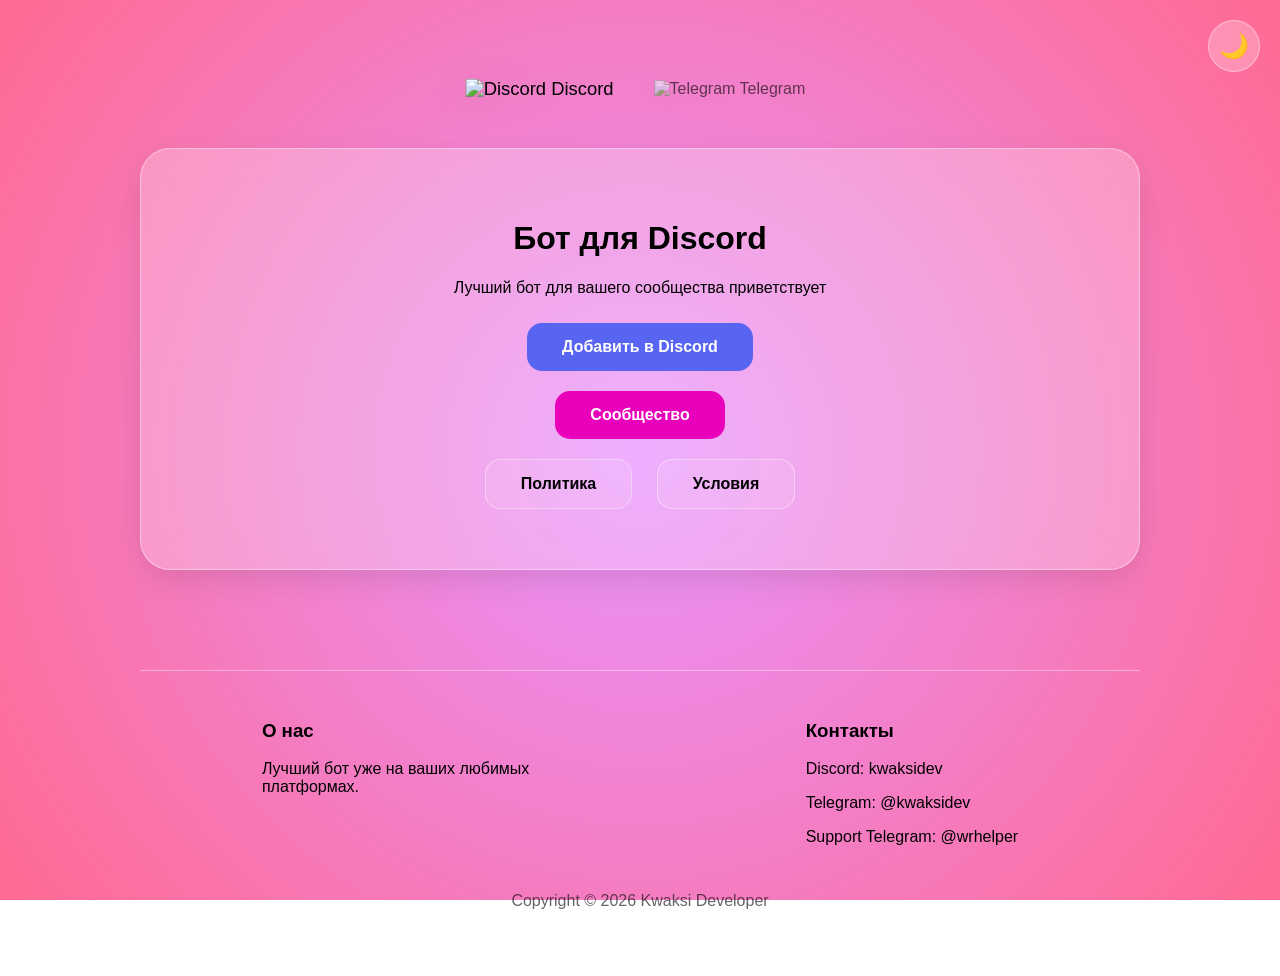
==== index.html @ 1a46faab "Add files via upload" ====
<!DOCTYPE html>
<html lang="ru">
<head>
    <meta charset="UTF-8">
    <meta name="viewport" content="width=device-width, initial-scale=1.0">
    <title>Куниметр</title>
    <link rel="icon" type="image/png" href="logo.png">
    <link rel="stylesheet" href="style.css">
</head>
<body data-theme="light">

    <div class="theme-switch" onclick="toggleTheme()">
        <span id="theme-icon">🌙</span>
    </div>

    <div class="container">
        <div class="platform-selector">
            <div class="option active" onclick="switchPlatform('discord')">
                <img src="https://cdn-icons-png.flaticon.com/512/5968/5968756.png" alt="Discord">
                <span>Discord</span>
            </div>
            <div class="option" onclick="switchPlatform('telegram')">
                <img src="https://cdn-icons-png.flaticon.com/512/5968/5968804.png" alt="Telegram">
                <span>Telegram</span>
            </div>
        </div>

        <div id="discord" class="page active">
            <h1>Бот для Discord</h1>
            <p>Лучший бот для вашего сообщества приветствует</p>
            <div class="links">
                <a href="https://discord.com/oauth2/authorize?client_id=1482764179583795391&permissions=8&integration_type=0&scope=bot" class="btn discord-btn">Добавить в Discord</a>
            </div>
            <div class="links">
                <a href="https://discord.gg/hZXK2AmrRy" class="btn three">Сообщество</a>
            </div>
            <div class="links">
                <a href="https://telegra.ph/Privacy-Policy-03-16-100" class="btn secondary">Политика</a>
                <a href="https://telegra.ph/Terms-of-Service-03-16-6" class="btn secondary">Условия</a>
            </div>
        </div>

        <div id="telegram" class="page">
            <h1>Бот для Telegram</h1>
            <p>Лучший игровой бот для вашей группы в удобном мессенджере</p>
            <div class="links">
                <a href="https://t.me/kunimetrBOT" class="btn telegram-btn">Запустить бота</a>
                <a href="https://t.me/kunicm" class="btn telegram-btn">Новости</a>
            </div>
            <div class="links">
                <a href="https://teletype.in/@kunimetr/commands" class="btn three">Документация</a>
            </div>
            <div class="links">
                <a href="https://telegra.ph/User-Agreement-02-06-47" class="btn secondary">Соглашение бота</a>
            </div>
        </div>

        <footer>
            <div class="footer-content">
                <div class="footer-section">
                    <h3>О нас</h3>
                    <p>Лучший бот уже на ваших любимых платформах.</p>
                </div>
                <div class="footer-section">
                    <h3>Контакты</h3>
                    <p>Discord: kwaksidev</p>
                    <p>Telegram: @kwaksidev</p>
                    <p>Support Telegram: @wrhelper</p>
                </div>
            </div>
            <p class="copyright">Copyright © 2026 Kwaksi Developer</p>
        </footer>
    </div>

    <script src="script.js"></script>
</body>
</html>
---- style.css ----
:root {
    /* Светлая тема (твой градиент) */
    --bg: radial-gradient(circle, #e894ff 0%, #ff6a92 100%);
    --text: #000000;
    --card-bg: rgba(255, 255, 255, 0.25);
    --card-border: rgba(255, 255, 255, 0.4);
    --btn-shadow: rgba(0, 0, 0, 0.1);
}

[data-theme="dark"] {
    /* Темная тема (фиолетовые оттенки) */
    --bg: radial-gradient(circle, #2d1b4e 0%, #120c1f 100%);
    --text: #ffffff;
    --card-bg: rgba(20, 15, 30, 0.6);
    --card-border: rgba(138, 43, 226, 0.3);
    --btn-shadow: rgba(138, 43, 226, 0.4);
}

body {
    margin: 0;
    font-family: 'Segoe UI', sans-serif;
    background: var(--bg);
    background-attachment: fixed;
    color: var(--text);
    display: flex;
    justify-content: center;
    min-height: 100vh;
    transition: all 0.5s ease;
}

.container {
    width: 90%;
    max-width: 1000px;
    padding-top: 80px;
    text-align: center;
}

/* Кнопка смены темы */
.theme-switch {
    position: fixed;
    top: 20px;
    right: 20px;
    width: 50px;
    height: 50px;
    background: var(--card-bg);
    backdrop-filter: blur(10px);
    border-radius: 50%;
    display: flex;
    align-items: center;
    justify-content: center;
    cursor: pointer;
    border: 1px solid var(--card-border);
    font-size: 24px;
    z-index: 1000;
    transition: 0.3s;
}

.theme-switch:hover {
    transform: rotate(15deg) scale(1.1);
}

/* Переключатель платформ */
.platform-selector {
    display: flex;
    justify-content: center;
    gap: 50px;
    margin-bottom: 50px;
}

.option {
    cursor: pointer;
    transition: 0.4s cubic-bezier(0.175, 0.885, 0.32, 1.275);
    opacity: 0.6;
}

.option img {
    width: 70px;
    filter: drop-shadow(0 5px 15px rgba(0,0,0,0.1));
}

.option.active {
    opacity: 1;
    transform: scale(1.15);
}

.option:hover {
    opacity: 0.9;
    transform: translateY(-10px);
}

/* Страницы */
.page {
    display: none;
    animation: fadeIn 0.8s ease;
    background: var(--card-bg);
    padding: 50px;
    border-radius: 30px;
    backdrop-filter: blur(15px);
    border: 1px solid var(--card-border);
    box-shadow: 0 10px 30px rgba(0,0,0,0.1);
}

.page.active { display: block; }

@keyframes fadeIn {
    from { opacity: 0; transform: scale(0.95); }
    to { opacity: 1; transform: scale(1); }
}

/* Кнопки */
.btn {
    display: inline-block;
    padding: 15px 35px;
    margin: 10px;
    border-radius: 15px;
    text-decoration: none;
    font-weight: bold;
    color: white;
    transition: 0.3s;
}

.discord-btn { background: #5865F2; }
.telegram-btn { background: #24A1DE; }
.btn.secondary { 
    background: rgba(255,255,255,0.1); 
    border: 1px solid var(--card-border);
    color: var(--text);
}
.btn.three { background: #e900ba; }

.btn:hover {
    transform: translateY(-3px);
    box-shadow: 0 10px 20px var(--btn-shadow);
}

/* Футер */
footer {
    margin-top: 100px;
    padding-bottom: 50px;
    border-top: 1px solid var(--card-border);
}

.footer-content {
    display: flex;
    justify-content: space-around;
    flex-wrap: wrap;
    padding-top: 30px;
}

.footer-section { max-width: 300px; text-align: left; }
.copyright { opacity: 0.6; margin-top: 30px; }
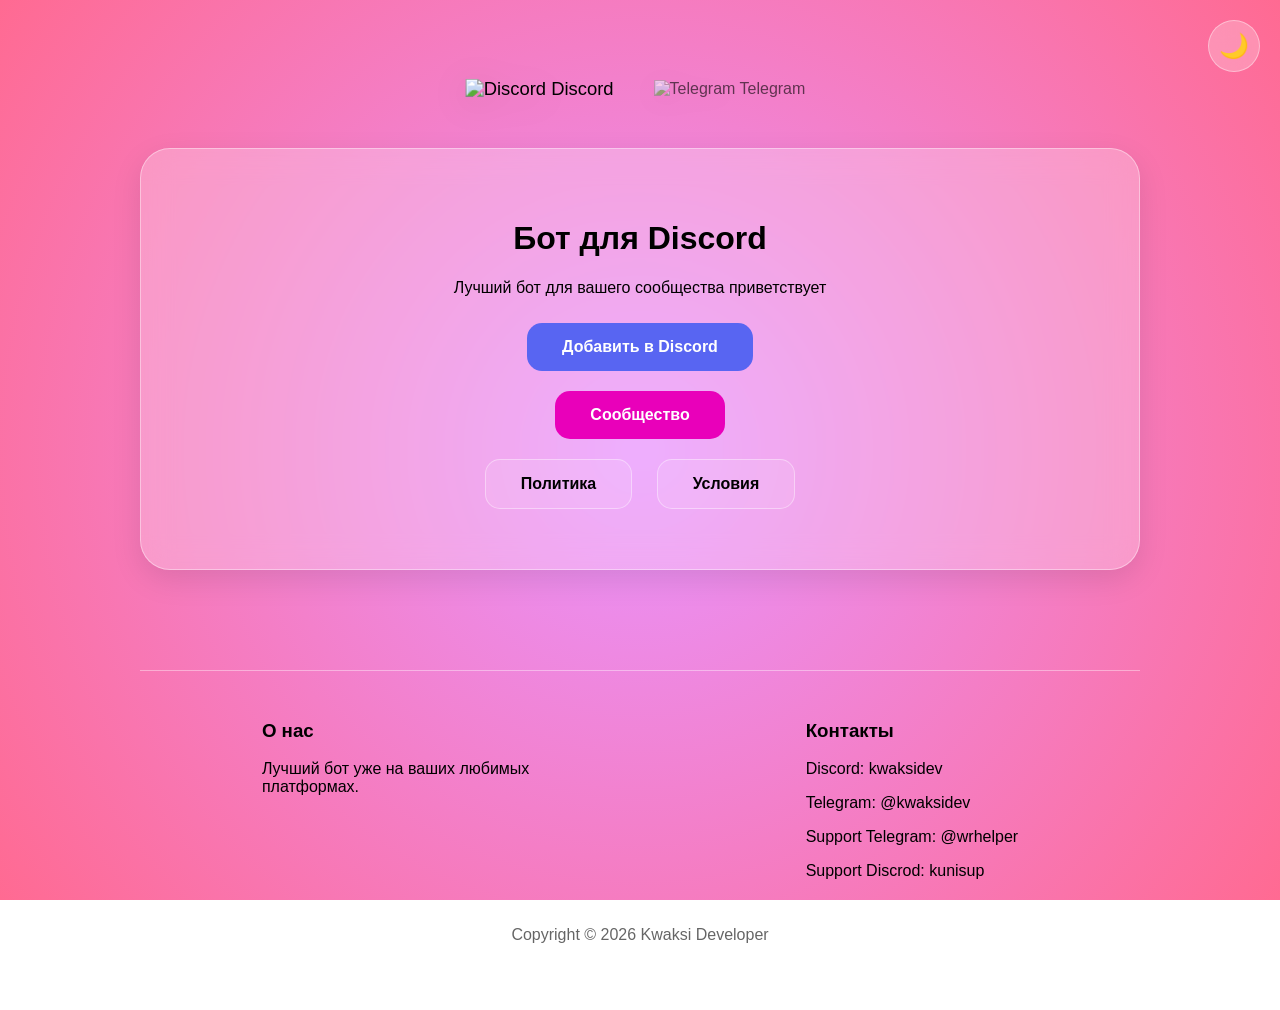
==== commit e9b423aa: "Add files via upload" ====
--- a/index.html
+++ b/index.html
@@ -66,6 +66,7 @@
                     <p>Discord: kwaksidev</p>
                     <p>Telegram: @kwaksidev</p>
                     <p>Support Telegram: @wrhelper</p>
+                    <p>Support Discrod: kunisup</p>
                 </div>
             </div>
             <p class="copyright">Copyright © 2026 Kwaksi Developer</p>
--- a/style.css
+++ b/style.css
@@ -1,5 +1,4 @@
 :root {
-    /* Светлая тема (твой градиент) */
     --bg: radial-gradient(circle, #e894ff 0%, #ff6a92 100%);
     --text: #000000;
     --card-bg: rgba(255, 255, 255, 0.25);
@@ -8,7 +7,6 @@
 }
 
 [data-theme="dark"] {
-    /* Темная тема (фиолетовые оттенки) */
     --bg: radial-gradient(circle, #2d1b4e 0%, #120c1f 100%);
     --text: #ffffff;
     --card-bg: rgba(20, 15, 30, 0.6);
@@ -35,7 +33,6 @@
     text-align: center;
 }
 
-/* Кнопка смены темы */
 .theme-switch {
     position: fixed;
     top: 20px;
@@ -59,7 +56,6 @@
     transform: rotate(15deg) scale(1.1);
 }
 
-/* Переключатель платформ */
 .platform-selector {
     display: flex;
     justify-content: center;
@@ -88,7 +84,6 @@
     transform: translateY(-10px);
 }
 
-/* Страницы */
 .page {
     display: none;
     animation: fadeIn 0.8s ease;
@@ -107,7 +102,6 @@
     to { opacity: 1; transform: scale(1); }
 }
 
-/* Кнопки */
 .btn {
     display: inline-block;
     padding: 15px 35px;
@@ -133,7 +127,6 @@
     box-shadow: 0 10px 20px var(--btn-shadow);
 }
 
-/* Футер */
 footer {
     margin-top: 100px;
     padding-bottom: 50px;
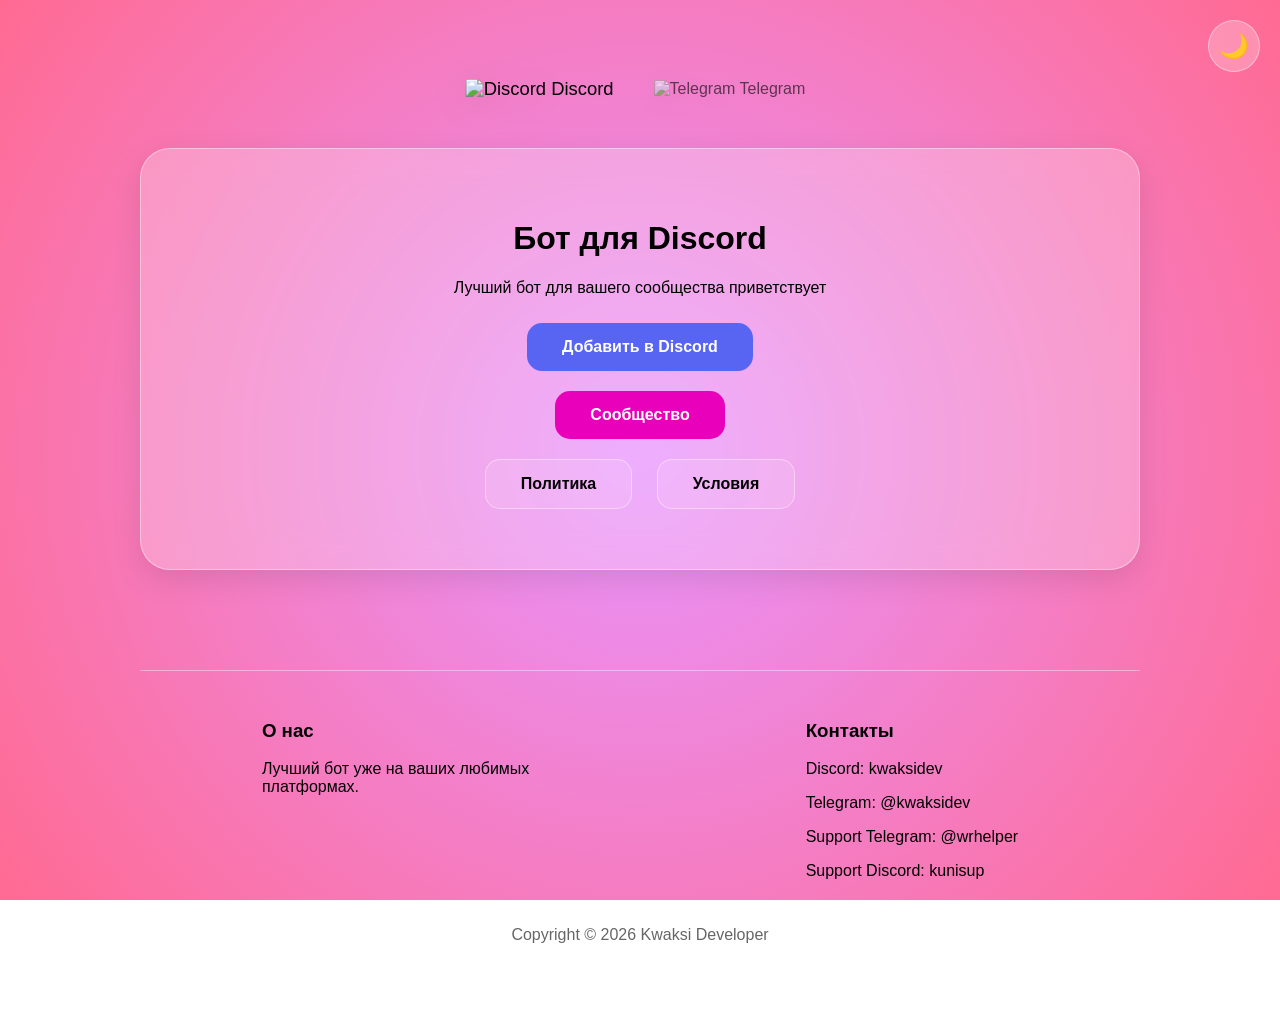
==== commit 445c45ff: "Update index.html" ====
--- a/index.html
+++ b/index.html
@@ -66,7 +66,7 @@
                     <p>Discord: kwaksidev</p>
                     <p>Telegram: @kwaksidev</p>
                     <p>Support Telegram: @wrhelper</p>
-                    <p>Support Discrod: kunisup</p>
+                    <p>Support Discord: kunisup</p>
                 </div>
             </div>
             <p class="copyright">Copyright © 2026 Kwaksi Developer</p>
@@ -75,4 +75,4 @@
 
     <script src="script.js"></script>
 </body>
-</html>+</html>
